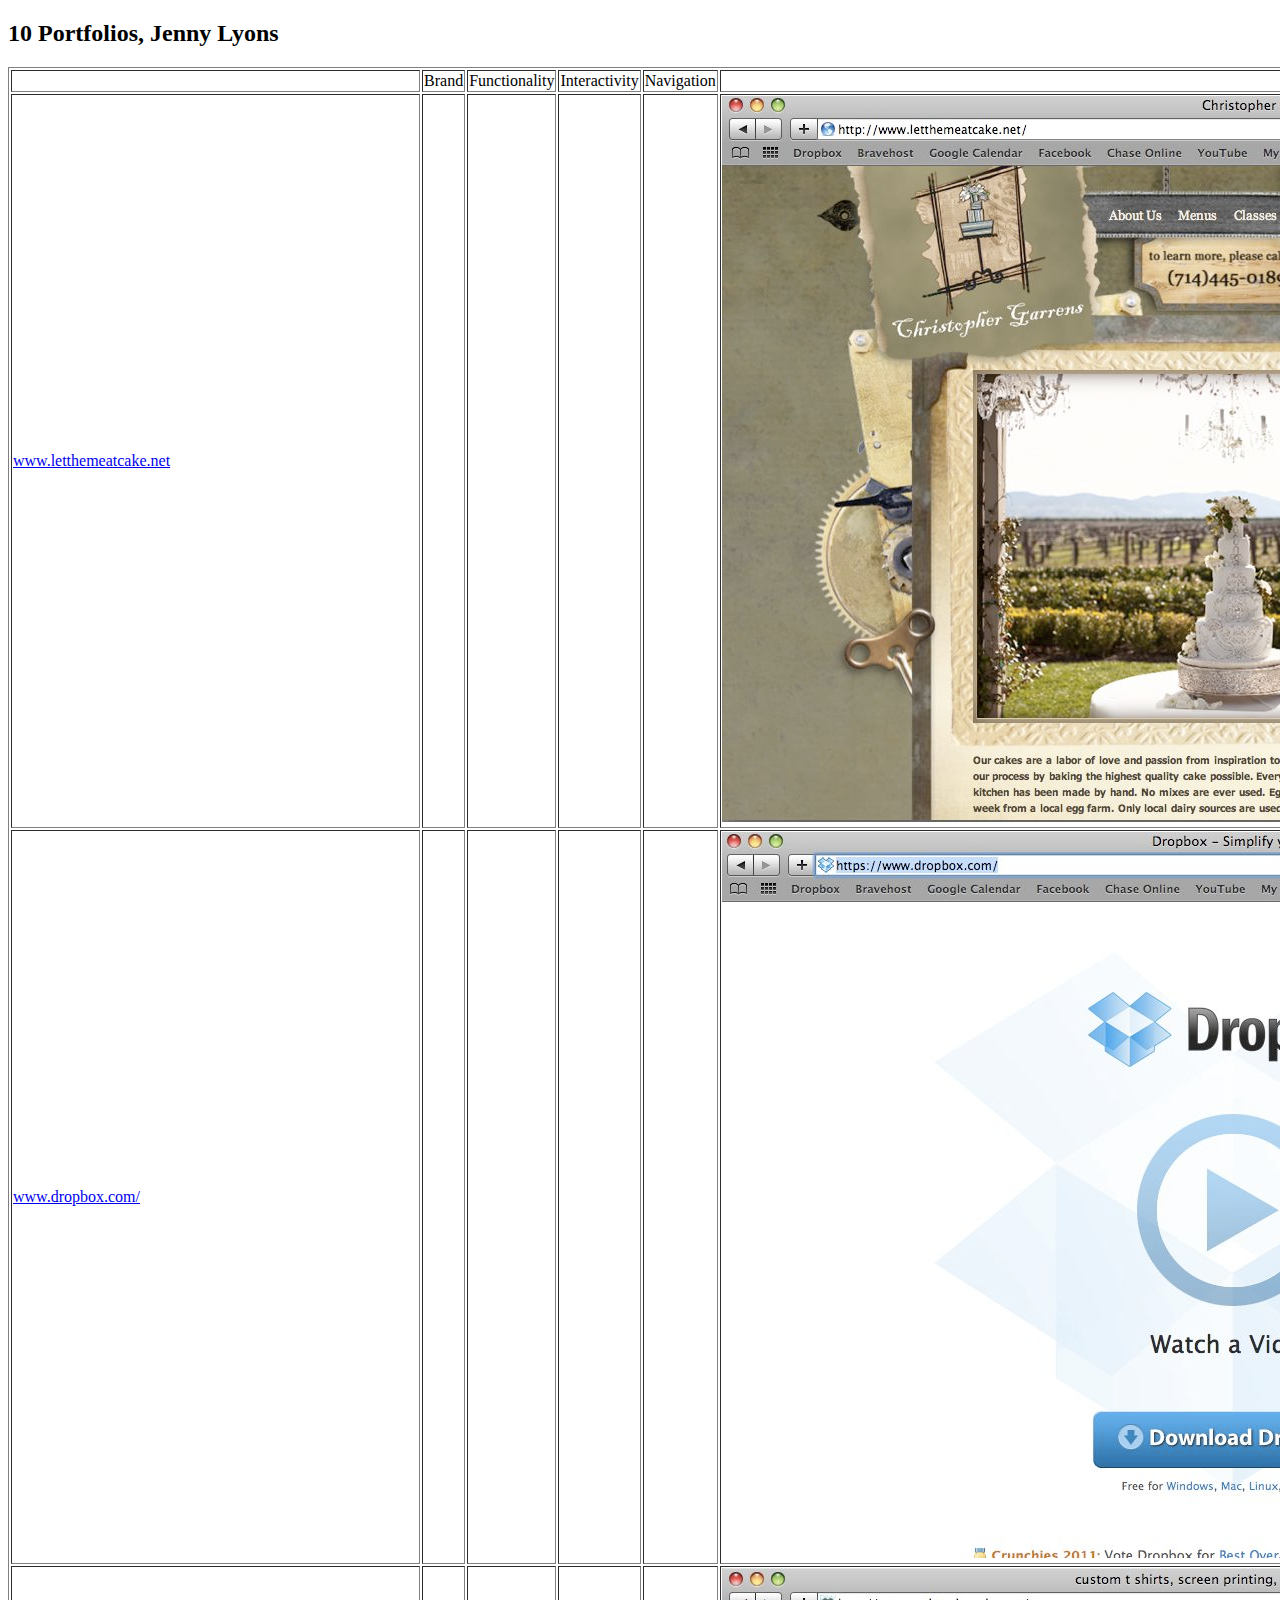
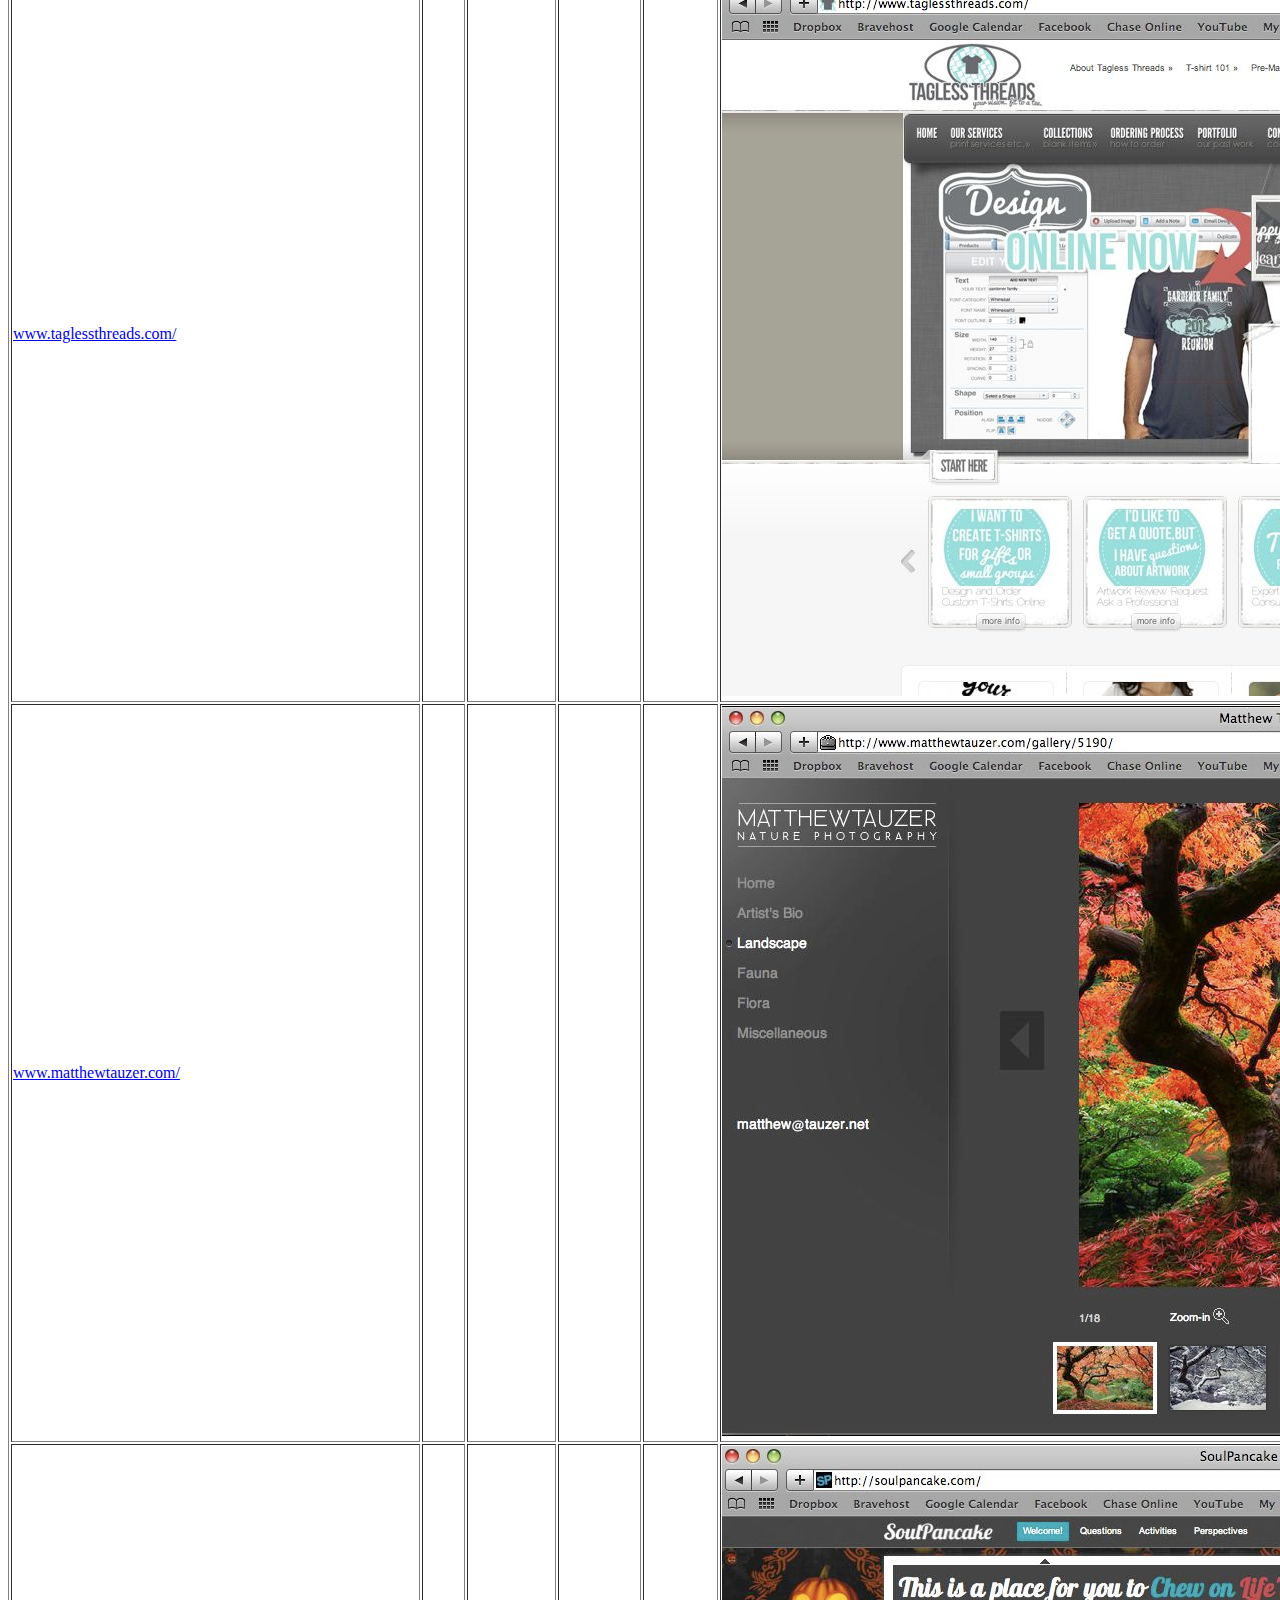
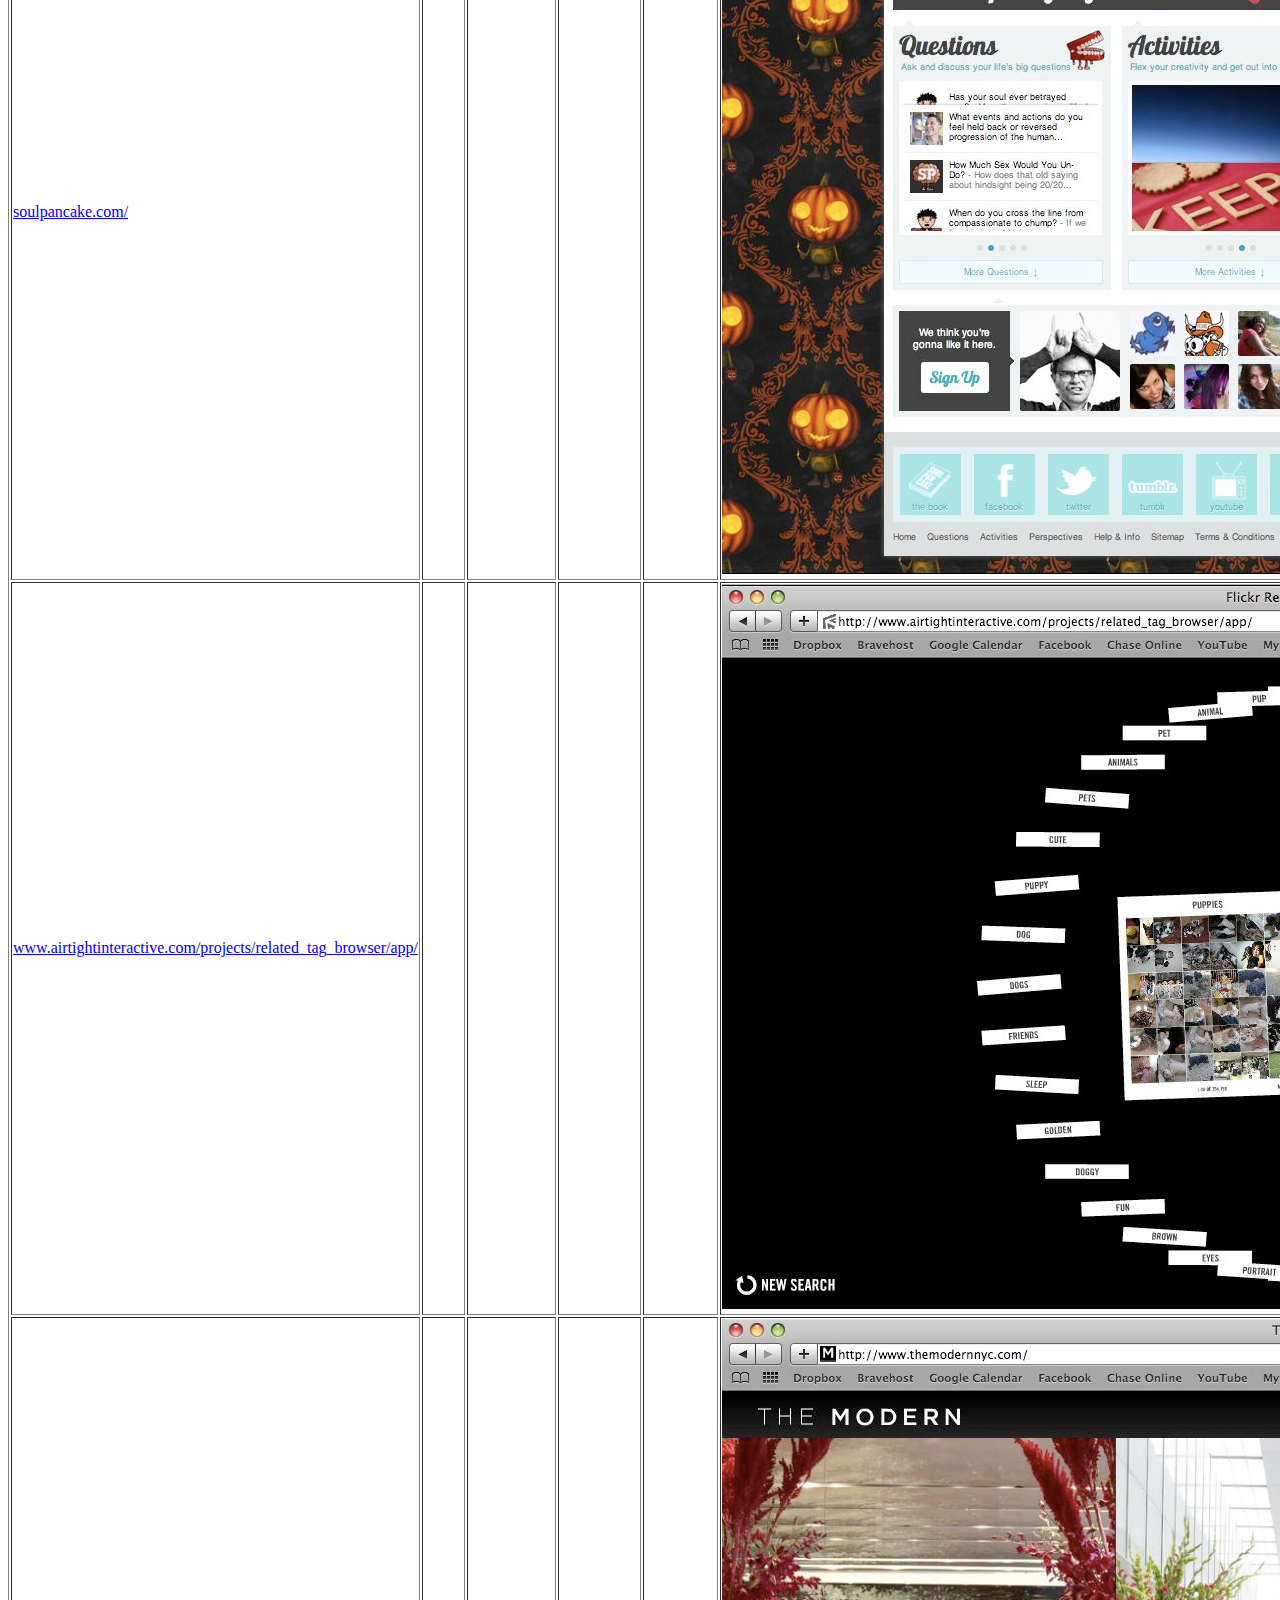
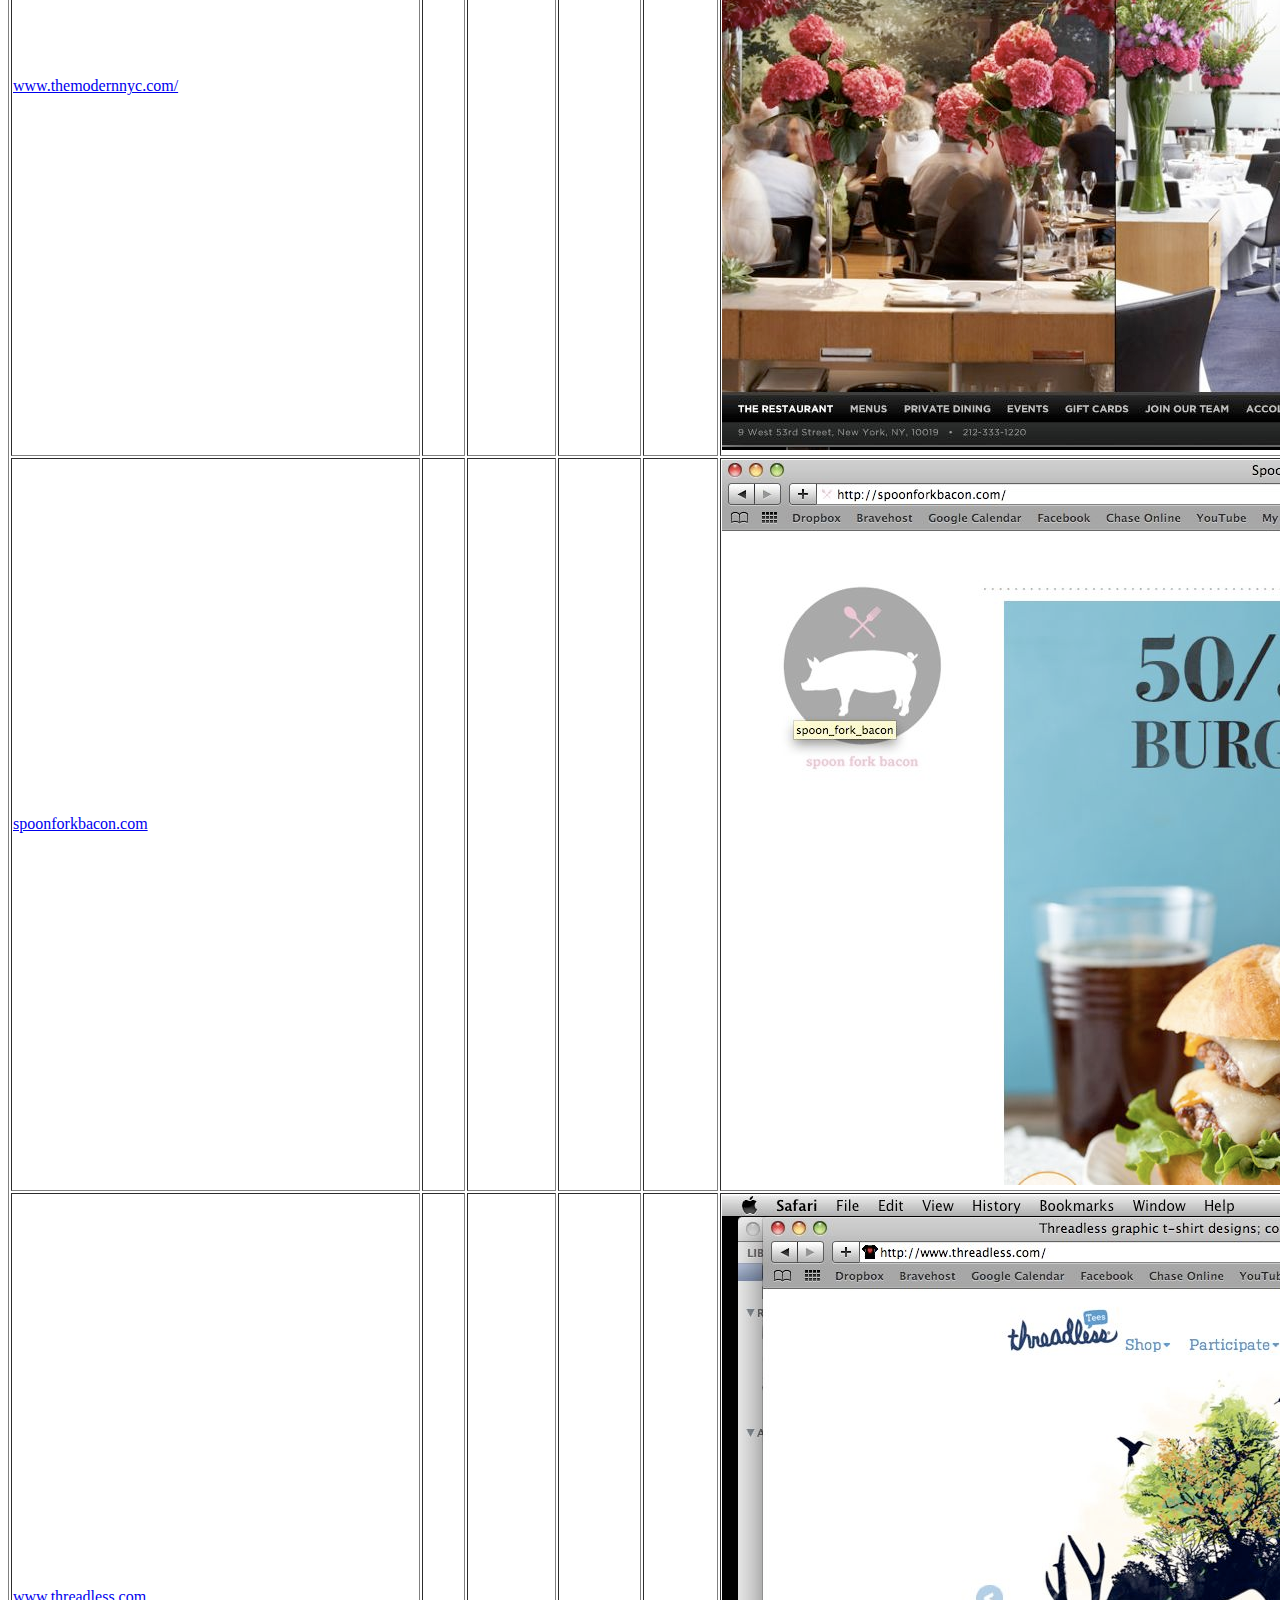
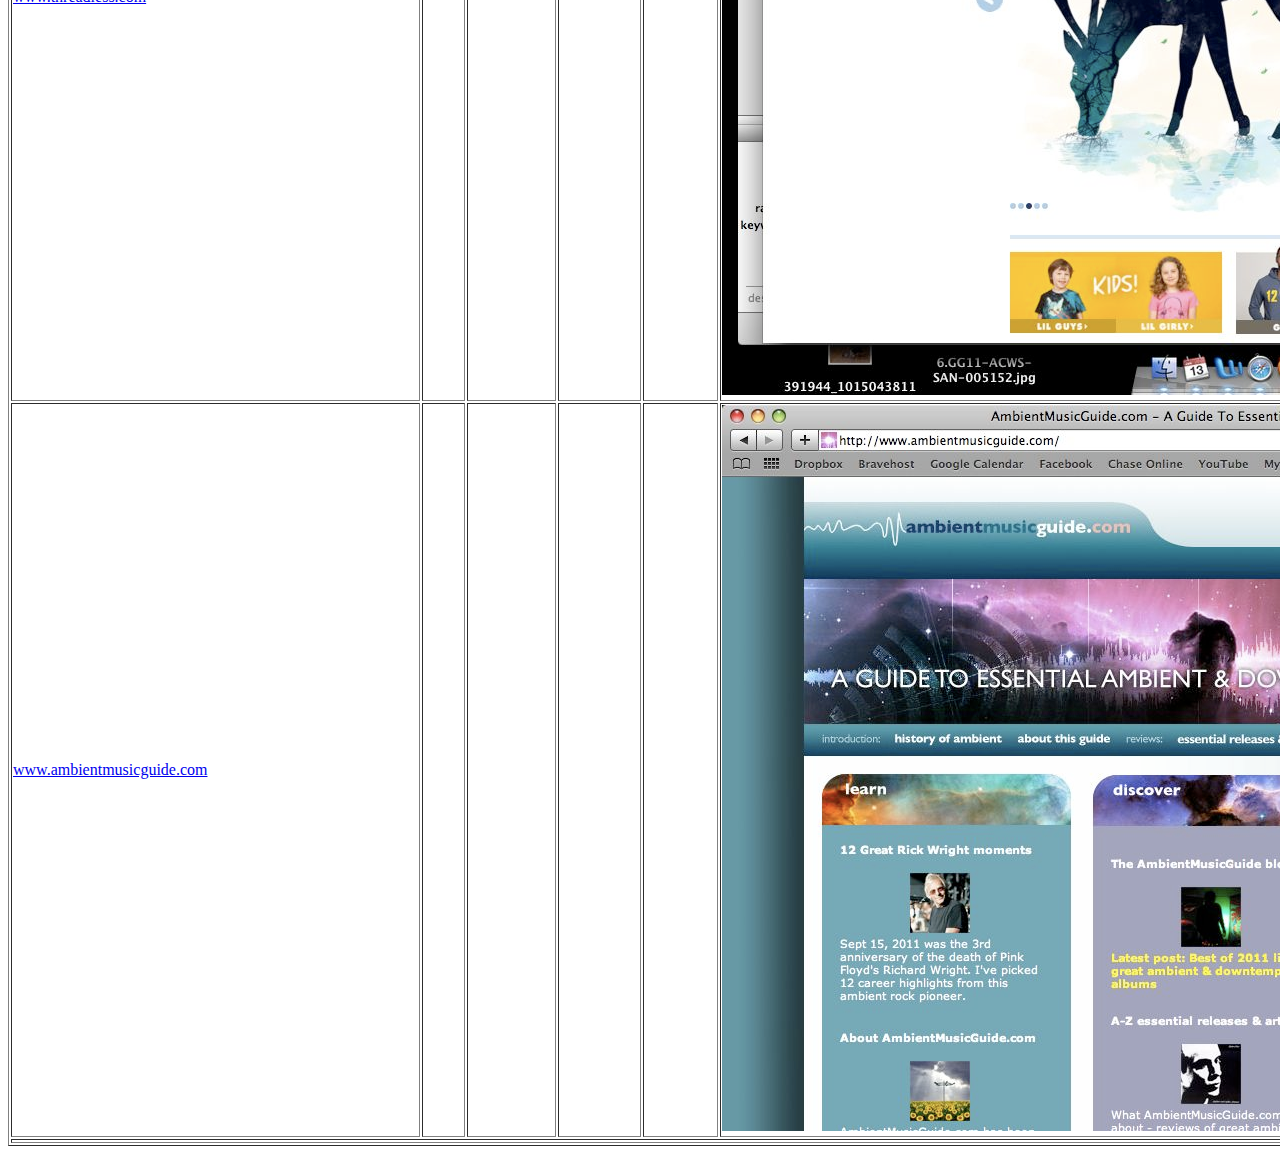
==== index.html @ cafb410e "I added all my files" ====
<!DOCTYPE html>
<html lang="en">
  <head>
    <meta charset="utf-8">
    <title>Portfolio Competitive Analysis</title>
    <meta name="description" content="something good should go here">
    <meta name="author" content="your name should go here">

    <!-- Le HTML5 shim, for IE6-8 support of HTML elements -->
    <!--[if lt IE 9]>
      <script src="http://html5shim.googlecode.com/svn/trunk/html5.js"></script>
    <![endif]-->

    <!-- Base Stylsheets -->
    <link rel="stylesheet" href="stylesheets/lib/bootstrap.css" >

	<!-- Your Stylesheets -->
	<link rel="stylesheet" href="stylesheets/main.css" >

	<!-- Base Javascripts -->
    <script src="javascripts/lib/base.js"></script>

	<!-- Your Javascripts -->
    <script src="javascripts/main.js"></script>
  </head>

<!-- website layout examples
    1) /Three boxes (one big up top, two smaller below)
    2) 3-D screenshots (looks like cover flow)
    3) Advanced grid (big pic up top, 2x3 grid below)
    4) /Featured graphic (lots of white space, one prominent graphic)
    5) /5 boxes (One big, 4 along bottom)
    6) Fixed sidebar (one bar on side, rest of the site conforms to one of the above)
    7) Headline and gallery (logo/copy above, 3x3 ractangle grid)
    8) /Featured photo (logo/copy on side, rest of page is one pic)
    9) /Power grid (2 large pics above, then separate section with smaller grid)
    10) Full Screen Photo (whole page is one pic, content on a bar that lays over)
    
-->

  <body>
    <div class="container">
      <h2> 10 Portfolios, Jenny Lyons </h2>
      <table border="1">
	<!-- This is the title row-->
	<tr> 
		<td>  </td>
		<td> Brand </td>
		<td> Functionality </td>
		<td> Interactivity </td>
		<td> Navigation </td>
		<td>  </td>
	</tr>
	
	<!-- Website #1 -->
	<tr>
		<td> <a href="http://www.letthemeatcake.net/"> www.letthemeatcake.net </a> </td>
		<td>  </td>
		<td>  </td>
		<td>  </td>
		<td>  </td>
		<td> <img src="images/letthemeatcake.jpg"/> </td>
	</tr>

	<!-- Website #2 -->
	<tr>
		<td> <a href="https://www.dropbox.com/"> www.dropbox.com/ </a> </td>
		<td>  </td>
		<td>  </td>
		<td>  </td>
		<td>  </td>
		<td> <img src="images/dropbox.jpg"/> </td>
	</tr>
	
	<!-- Website #3 -->
	<tr>
		<td> <a href="http://www.taglessthreads.com/"> www.taglessthreads.com/ </a> </td>
		<td>  </td>
		<td>  </td>
		<td>  </td>
		<td>  </td>
		<td> <img src="images/tagthread.jpg"/> </td>
	</tr>
	
	<!-- Website #4 -->
	<tr>
		<td> <a href="http://www.matthewtauzer.com/"> www.matthewtauzer.com/ </a> </td>
		<td>  </td>
		<td>  </td>
		<td>  </td>
		<td>  </td>
		<td> <img src="images/matthewtauzer.jpg"/> </td>
	</tr>
	
	<!-- Website #5 -->
	<tr>
		<td> <a href="http://soulpancake.com/"> soulpancake.com/ </a> </td>
		<td>  </td>
		<td>  </td>
		<td>  </td>
		<td>  </td>
		<td> <img src="images/soulpancake.jpg"/> </td>
	</tr>
	
	<!-- Website #6 -->
	<tr>
		<td> <a href="http://www.airtightinteractive.com/projects/related_tag_browser/app/"> www.airtightinteractive.com/projects/related_tag_browser/app/ </a> </td>
		<td>  </td>
		<td>  </td>
		<td>  </td>
		<td>  </td>
		<td> <img src="images/tagbrowser.jpg"/> </td>
	</tr>
	
	<!-- Website #7 -->
	<tr>
		<td> <a href="http://www.themodernnyc.com/"> www.themodernnyc.com/ </a> </td>
		<td>  </td>
		<td>  </td>
		<td>  </td>
		<td>  </td>
		<td> <img src="images/modern.jpg"/> </td>
	</tr>
	
	<!-- Website #8 -->
	<tr>
		<td> <a href="spoonforkbacon.com"> spoonforkbacon.com </a> </td>
		<td>  </td>
		<td>  </td>
		<td>  </td>
		<td>  </td>
		<td> <img src="images/spoonforkbacon.jpg"/> </td>
	</tr>
	
	<!-- Website #9 -->
	<tr>
		<td> <a href="www.threadless.com"> www.threadless.com </a> </td>
		<td>  </td>
		<td>  </td>
		<td>  </td>
		<td>  </td>
		<td> <img src="images/threadless.jpg"/> </td>
	</tr>
	
	<!-- Website #10 -->
	<tr>
		<td> <a href="http://www.ambientmusicguide.com"> www.ambientmusicguide.com </a> </td>
		<td>  </td>
		<td>  </td>
		<td>  </td>
		<td>  </td>
		<td> <img src="images/ambientmusic.jpg"/> </td>
	</tr>
	
	<!-- My sketch -->
	<tr>
		<td colspan="6">
		<!-- <img src="INSERT FILE NAME"/> -->
		</td>
	</tr>
	      
      </table>
    </div>
  </body>
</html>
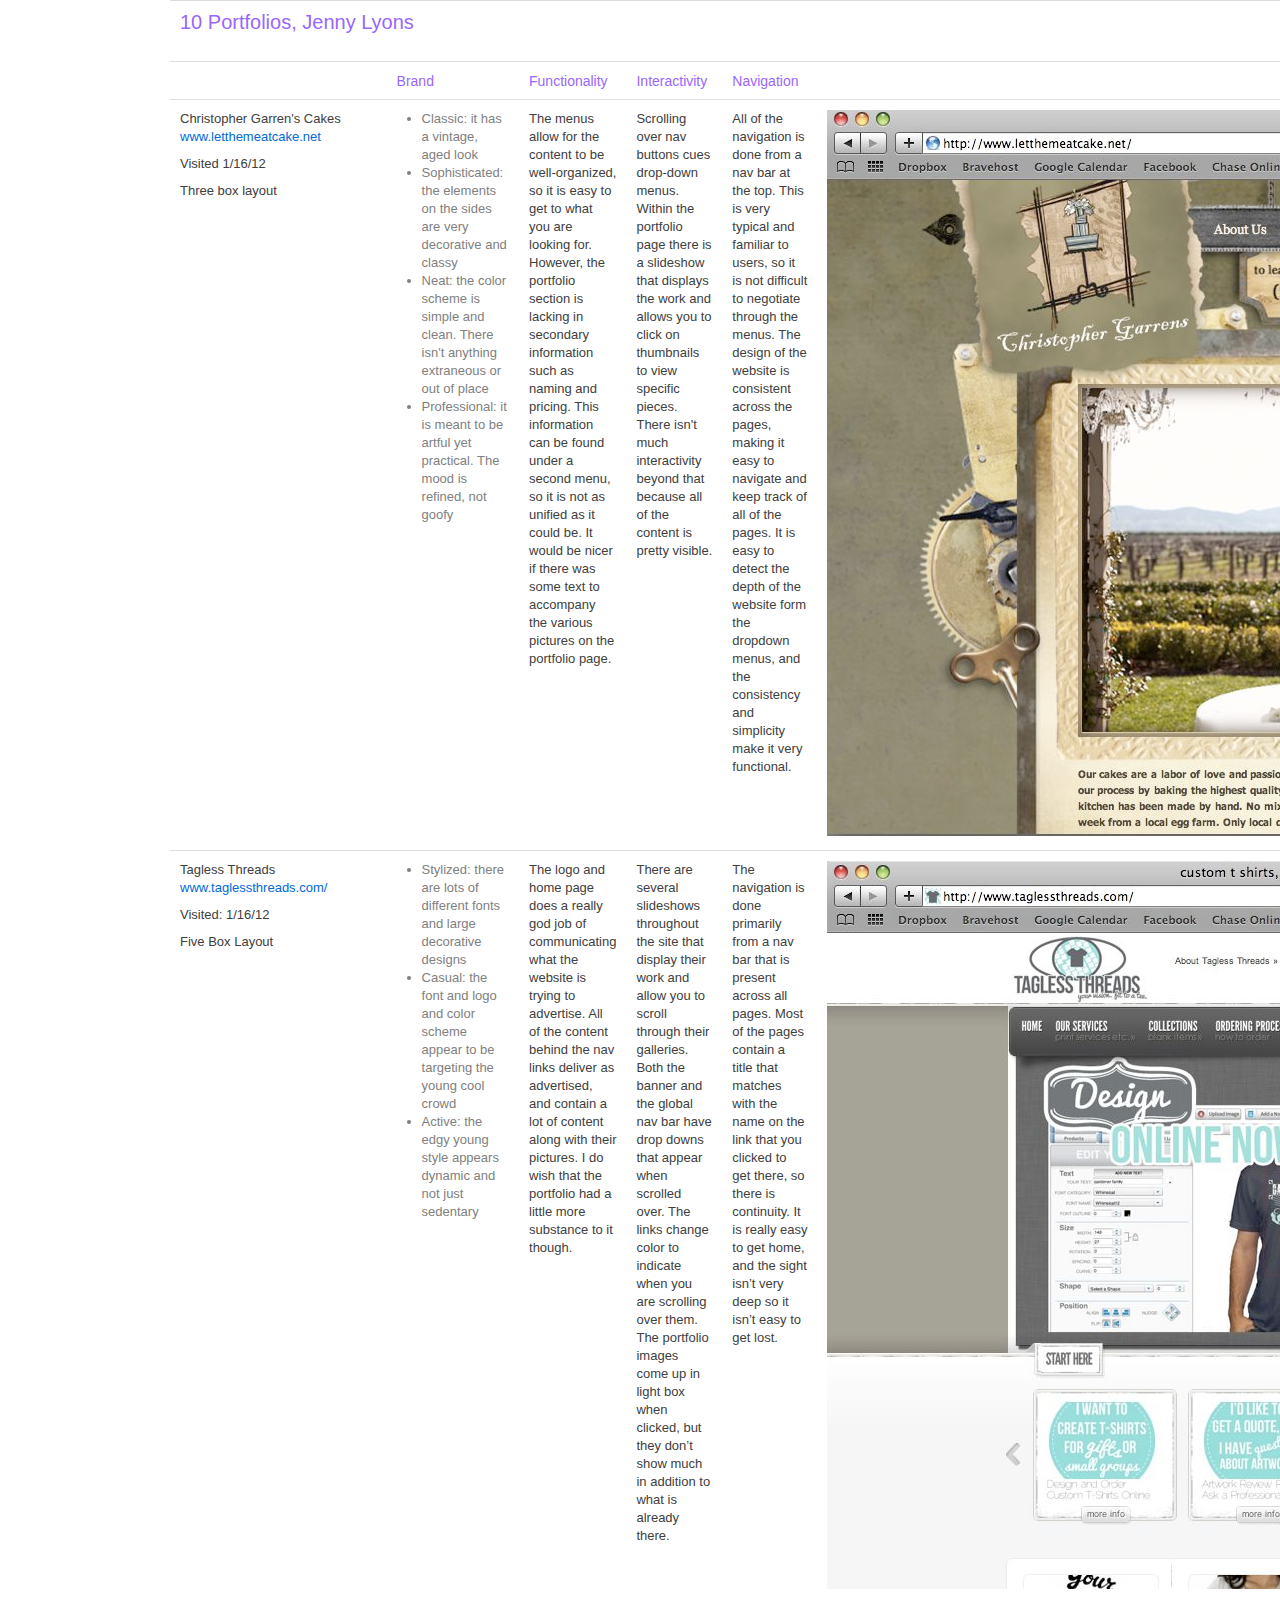
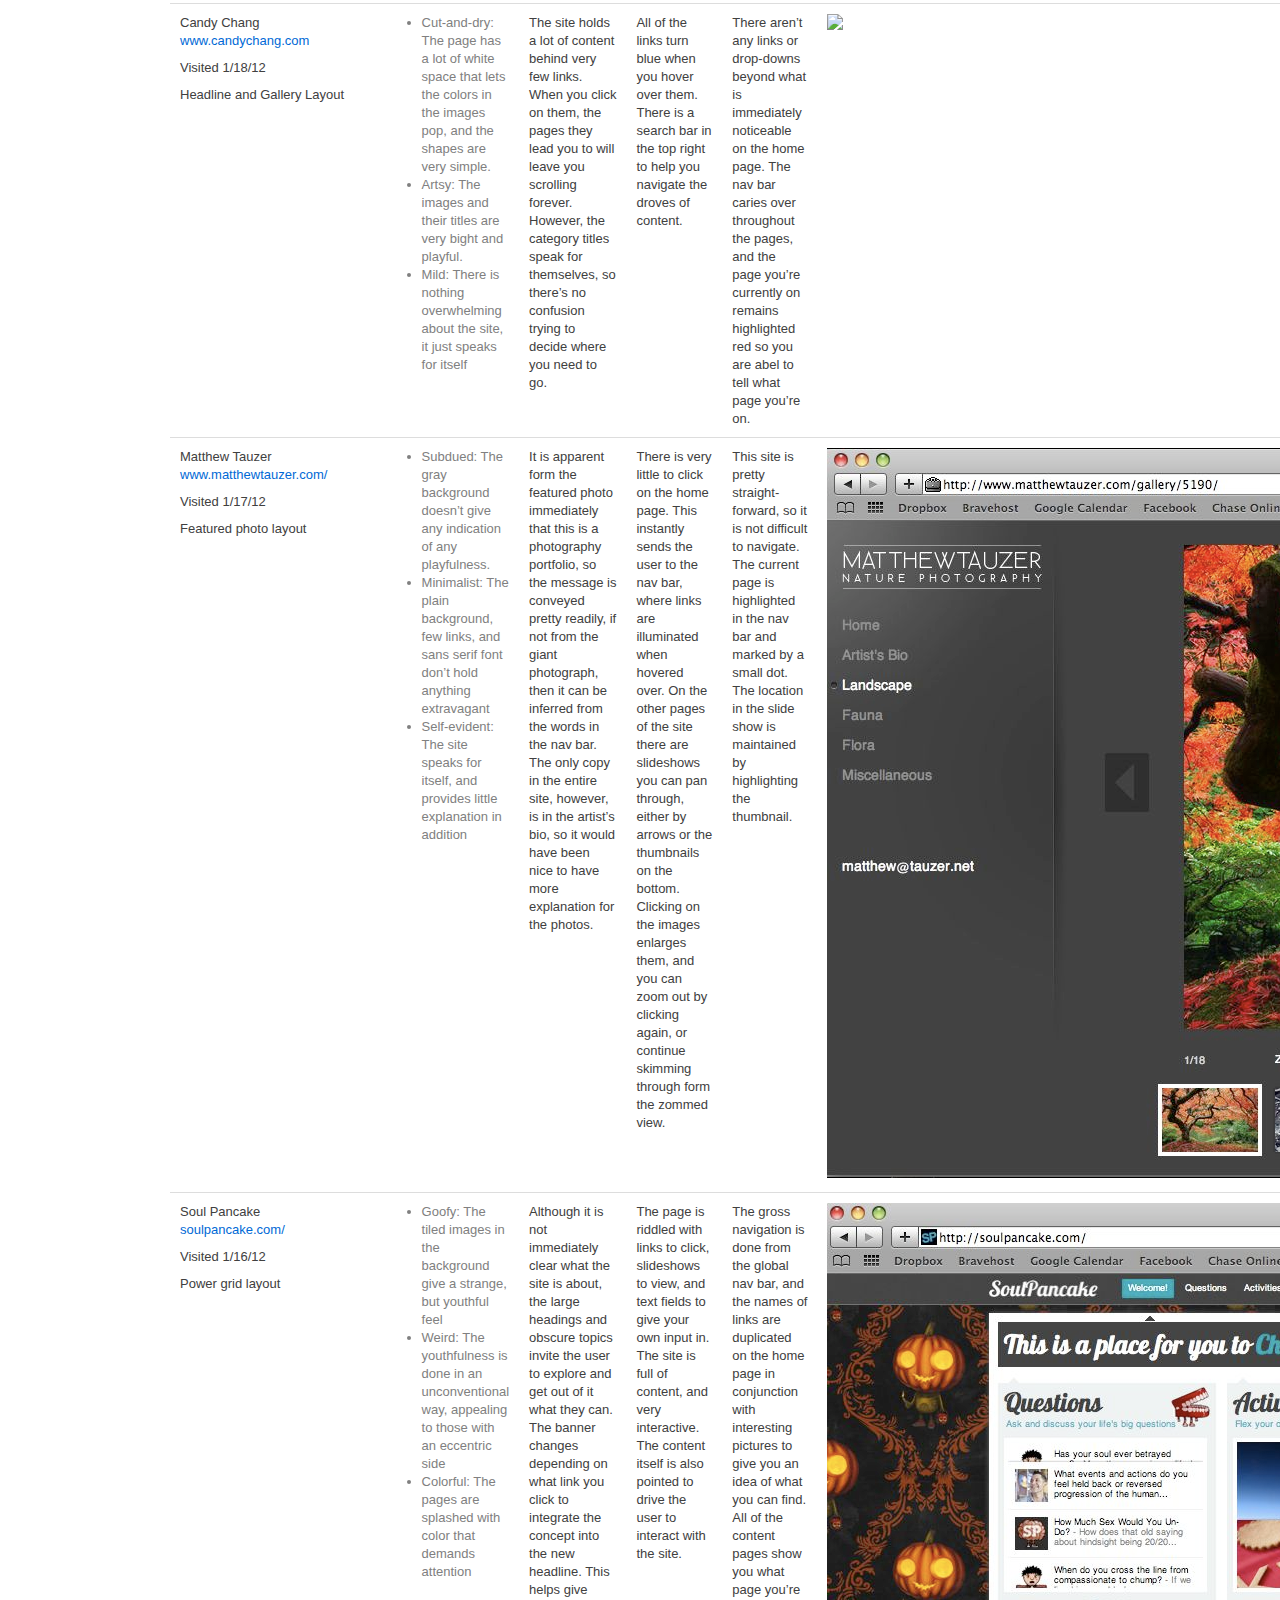
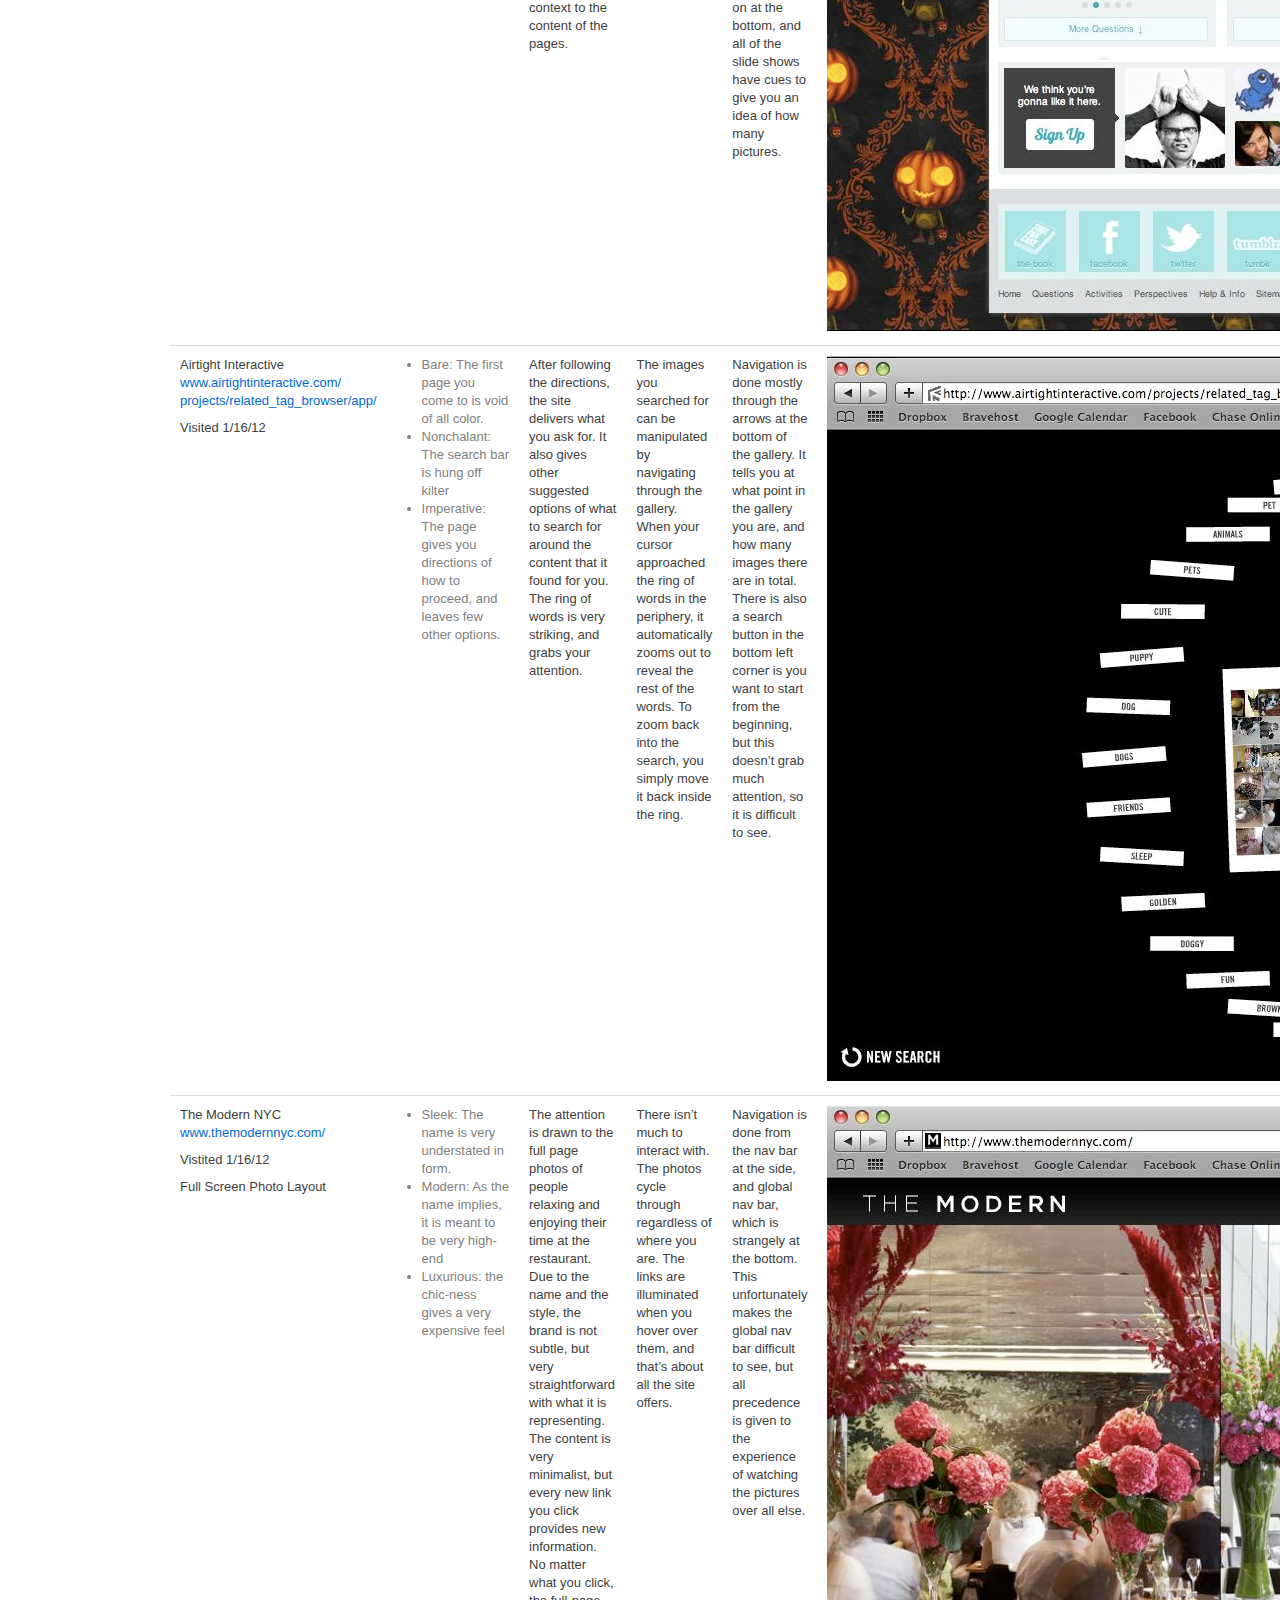
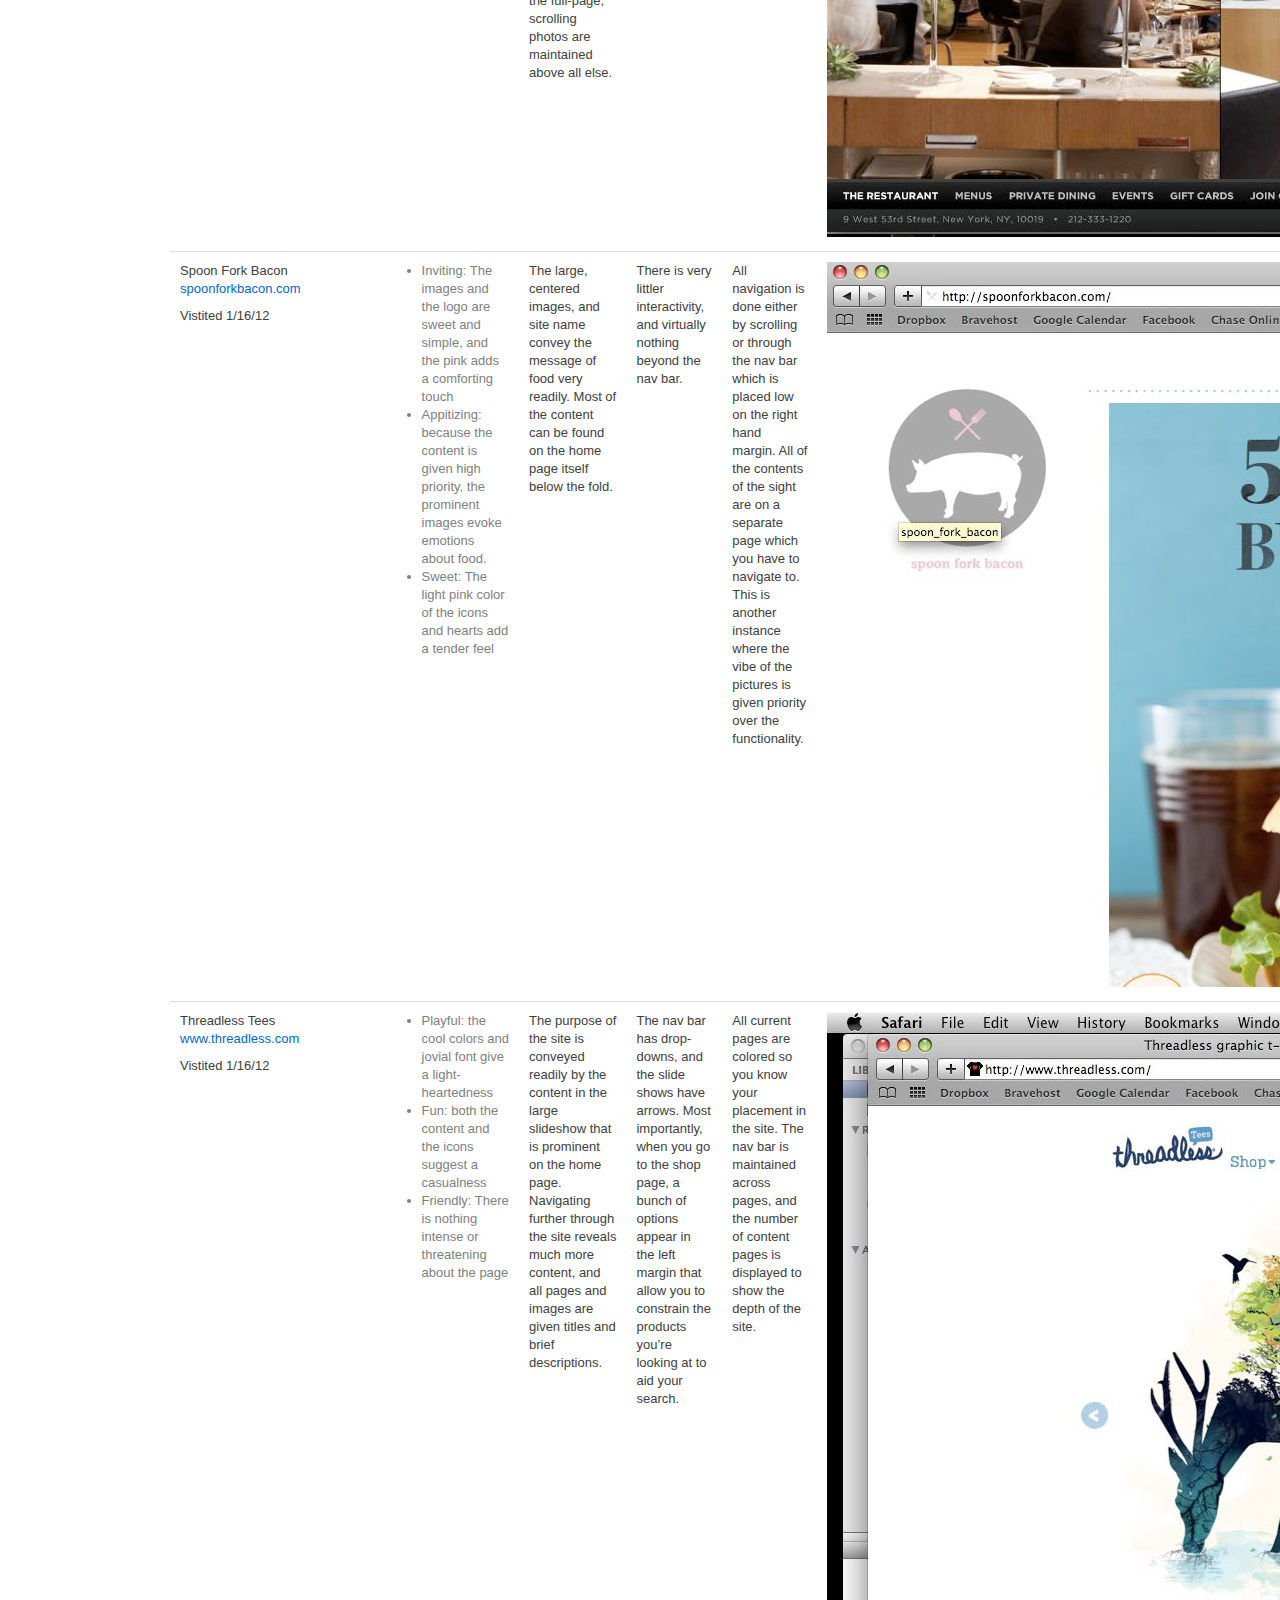
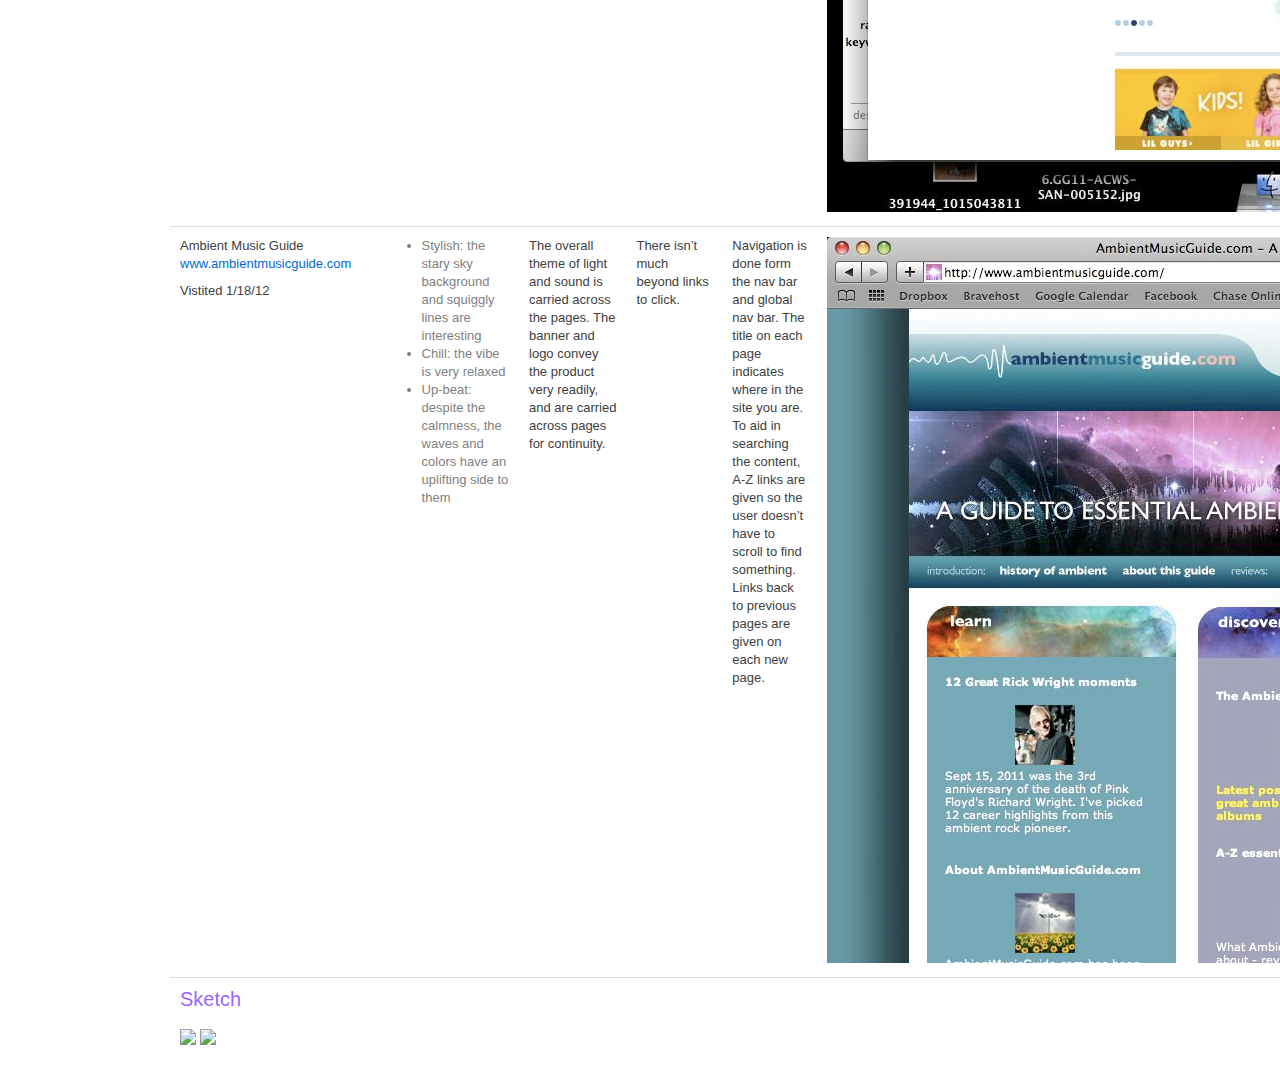
==== commit 2c9da971: "sorry it's late" ====
--- a/index.html
+++ b/index.html
@@ -3,8 +3,8 @@
   <head>
     <meta charset="utf-8">
     <title>Portfolio Competitive Analysis</title>
-    <meta name="description" content="something good should go here">
-    <meta name="author" content="your name should go here">
+    <meta name="description" content="A Critical Analysis of Web Based Portfolios">
+    <meta name="author" content="Jenny Lyons">
 
     <!-- Le HTML5 shim, for IE6-8 support of HTML elements -->
     <!--[if lt IE 9]>
@@ -28,22 +28,30 @@
     1) /Three boxes (one big up top, two smaller below)
     2) 3-D screenshots (looks like cover flow)
     3) Advanced grid (big pic up top, 2x3 grid below)
-    4) /Featured graphic (lots of white space, one prominent graphic)
+    4) Featured graphic (lots of white space, one prominent graphic)
     5) /5 boxes (One big, 4 along bottom)
     6) Fixed sidebar (one bar on side, rest of the site conforms to one of the above)
-    7) Headline and gallery (logo/copy above, 3x3 ractangle grid)
+    7) /Headline and gallery (logo/copy above, 3x3 ractangle grid)
     8) /Featured photo (logo/copy on side, rest of page is one pic)
     9) /Power grid (2 large pics above, then separate section with smaller grid)
-    10) Full Screen Photo (whole page is one pic, content on a bar that lays over)
+    10) /Full Screen Photo (whole page is one pic, content on a bar that lays over)
     
 -->
 
   <body>
     <div class="container">
-      <h2> 10 Portfolios, Jenny Lyons </h2>
+      
       <table border="1">
+	<!-- This is the header row-->
+	<tr>
+		<td colspan="6">
+		<h1> 10 Portfolios, Jenny Lyons </h1>
+		</td>
+	</tr>
+	
+	
 	<!-- This is the title row-->
-	<tr> 
+	<tr class="titles"> 
 		<td>  </td>
 		<td> Brand </td>
 		<td> Functionality </td>
@@ -54,108 +62,257 @@
 	
 	<!-- Website #1 -->
 	<tr>
-		<td> <a href="http://www.letthemeatcake.net/"> www.letthemeatcake.net </a> </td>
-		<td>  </td>
-		<td>  </td>
-		<td>  </td>
-		<td>  </td>
+		<td> 
+			Christopher Garren's Cakes
+			<p><a href="http://www.letthemeatcake.net/"> www.letthemeatcake.net </a> 
+			<p>Visited 1/16/12	
+			<p>Three box layout
+		</td>
+			<!-- Brand -->
+		<td> 
+			<ul>
+				<li>Classic: it has a vintage, aged look</li>
+				<li>Sophisticated: the elements on the sides are very decorative and classy   </li>
+				<li>Neat: the color scheme is simple and clean. There isn't anything extraneous or out of place</li>
+				<li>Professional: it is meant to be artful yet practical. The mood is refined, not goofy</li>
+			</ul>
+		</td>
+			<!-- Functionality -->
+		<td> The menus allow for the content to be well-organized, so it is easy to get to what you are looking for. However, the portfolio section is lacking in secondary information such as naming and pricing. This information can be found under a second menu, so it is not as unified as it could be. It would be nicer if there was some text to accompany the various pictures on the portfolio page. </td>
+			<!-- Interactivity -->
+		<td> Scrolling over nav buttons cues drop-down menus. Within the portfolio page there is a slideshow that displays the work and allows you to click on thumbnails to view specific pieces. There isn't much interactivity beyond that because all of the content is pretty visible. </td>
+			<!-- Navigation -->
+		<td> All of the navigation is done from a nav bar at the top. This is very typical and familiar to users, so it is not difficult to negotiate through the menus. The design of the website is consistent across the pages, making it easy to navigate and keep track of all of the pages. It is easy to detect the depth of the website form the dropdown menus, and the consistency and simplicity make it very functional. </td>
 		<td> <img src="images/letthemeatcake.jpg"/> </td>
 	</tr>
 
 	<!-- Website #2 -->
 	<tr>
-		<td> <a href="https://www.dropbox.com/"> www.dropbox.com/ </a> </td>
-		<td>  </td>
-		<td>  </td>
-		<td>  </td>
-		<td>  </td>
-		<td> <img src="images/dropbox.jpg"/> </td>
+		<td> 
+			Tagless Threads
+			<p><a href="http://www.taglessthreads.com/"> www.taglessthreads.com/ </a>
+			<p>Visited: 1/16/12
+			<p>Five Box Layout
+		</td>
+			<!-- Brand -->
+		<td>  
+			<ul>
+				<li>Stylized: there are lots of different fonts and large decorative designs</li>
+				<li>Casual: the font and logo and color scheme appear to be targeting the young cool crowd</li>
+				<li>Active: the edgy young style appears dynamic and not just sedentary</li>
+			</ul>
+		</td>
+			<!-- Functionality -->
+		<td> The logo and home page does a really god job of communicating what the website is trying to advertise. All of the content behind the nav links deliver as advertised, and contain a lot of content along with their pictures. I do wish that the portfolio had a little more substance to it though. </td>
+			<!-- Interactivity -->
+		<td> There are several slideshows throughout the site that display their work and allow you to scroll through their galleries. Both the banner and the global nav bar have drop downs that appear when scrolled over. The links change color to indicate when you are scrolling over them. The portfolio images come up in light box when clicked, but they don’t show much in addition to what is already there.  </td>
+			<!-- Navigation -->
+		<td> The navigation is done primarily from a nav bar that is present across all pages. Most of the pages contain a title that matches with the name on the link that you clicked to get there, so there is continuity. It is really easy to get home, and the sight isn’t very deep so it isn’t easy to get lost.  </td>
+		<td> <img src="images/tagthread.jpg"/> </td>
 	</tr>
 	
 	<!-- Website #3 -->
 	<tr>
-		<td> <a href="http://www.taglessthreads.com/"> www.taglessthreads.com/ </a> </td>
-		<td>  </td>
-		<td>  </td>
-		<td>  </td>
-		<td>  </td>
-		<td> <img src="images/tagthread.jpg"/> </td>
+		<td>
+			Candy Chang 
+			<p><a href="www.candychang.com"> www.candychang.com </a> 
+			<p>Visited 1/18/12
+			<p>Headline and Gallery Layout
+		</td>
+			<!-- Brand -->
+		<td>  
+			<ul>
+				<li>Cut-and-dry: The page has a lot of white space that lets the colors in the images pop, and the shapes are very simple.</li>
+				<li>Artsy: The images and their titles are very bight and playful. </li>
+				<li>Mild: There is nothing overwhelming about the site, it just speaks for itself</li>
+			</ul>
+		</td>
+			<!-- Functionality -->
+		<td> The site holds a lot of content behind very few links. When you click on them, the pages they lead you to will leave you scrolling forever. However, the category titles speak for themselves, so there’s no confusion trying to decide where you need to go.  </td>
+			<!-- Interactivity -->
+		<td> All of the links turn blue when you hover over them. There is a search bar in the top right to help you navigate the droves of content. </td>
+			<!-- Navigation -->
+		<td> There aren’t any links or drop-downs beyond what is immediately noticeable on the home page. The nav bar caries over throughout the pages, and the page you’re currently on remains highlighted red so you are abel to tell what page you’re on. </td>
+		<td> <img src="images/candychang.jpg"/> </td>
 	</tr>
 	
 	<!-- Website #4 -->
 	<tr>
-		<td> <a href="http://www.matthewtauzer.com/"> www.matthewtauzer.com/ </a> </td>
-		<td>  </td>
-		<td>  </td>
-		<td>  </td>
-		<td>  </td>
+		<td>
+			Matthew Tauzer 
+			<p><a href="http://www.matthewtauzer.com/"> www.matthewtauzer.com/ </a> 
+			<p>Visited 1/17/12
+			<p>Featured photo layout
+		</td>
+			<!-- Brand -->
+		<td>  
+			<ul>
+				<li>Subdued: The gray background doesn’t give any indication of any playfulness.</li>
+				<li>Minimalist: The plain background, few links, and sans serif font don’t hold anything extravagant</li>
+				<li>Self-evident: The site speaks for itself, and provides little explanation in addition</li>
+			</ul>
+		</td>
+			<!-- Functionality -->
+		<td> It is apparent form the featured photo immediately that this is a photography portfolio, so the message is conveyed pretty readily, if not from the giant photograph, then it can be inferred from the words in the nav bar. The only copy in the entire site, however, is in the artist’s bio, so it would have been nice to have more explanation for the photos. </td>
+			<!-- Interactivity -->
+		<td> There is very little to click on the home page. This instantly sends the user to the nav bar, where links are illuminated when hovered over. On the other pages of the site there are slideshows you can pan through, either by arrows or the thumbnails on the bottom. Clicking on the images enlarges them, and you can zoom out by clicking again, or continue skimming through form the zommed view.  </td>
+			<!-- Navigation -->
+		<td> This site is pretty straight-forward, so it is not difficult to navigate. The current page is highlighted in the nav bar and marked by a small dot. The location in the slide show is maintained by highlighting the thumbnail. </td>
 		<td> <img src="images/matthewtauzer.jpg"/> </td>
 	</tr>
 	
 	<!-- Website #5 -->
 	<tr>
-		<td> <a href="http://soulpancake.com/"> soulpancake.com/ </a> </td>
-		<td>  </td>
-		<td>  </td>
-		<td>  </td>
-		<td>  </td>
+		<td> Soul Pancake
+			<p><a href="http://soulpancake.com/"> soulpancake.com/ </a> 
+			<p>Visited 1/16/12
+			<p>Power grid layout
+		</td>
+			<!-- Brand -->
+		<td>  
+			<ul>
+				<li>Goofy: The tiled images in the background give a strange, but youthful feel</li>
+				<li>Weird: The youthfulness is done in an unconventional way, appealing to those with an eccentric side</li>
+				<li>Colorful: The pages are splashed with color that demands attention</li>
+			</ul>
+		</td>
+			<!-- Functionality -->
+		<td> Although it is not immediately clear what the site is about, the large headings and obscure topics invite the user to explore and get out of it what they can. The banner changes depending on what link you click to integrate the concept into the new headline. This helps give context to the content of the pages.  </td>
+			<!-- Interactivity -->
+		<td> The page is riddled with links to click, slideshows to view, and text fields to give your own input in. The site is full of content, and very interactive. The content itself is also pointed to drive the user to interact with the site. </td>
+			<!-- Navigation -->
+		<td> The gross navigation is done from the global nav bar, and the names of links are duplicated on the home page in conjunction with interesting pictures to give you an idea of what you can find. All of the content pages show you what page you’re on at the bottom, and all of the slide shows have cues to give you an idea of how many pictures.  </td>
 		<td> <img src="images/soulpancake.jpg"/> </td>
 	</tr>
 	
 	<!-- Website #6 -->
 	<tr>
-		<td> <a href="http://www.airtightinteractive.com/projects/related_tag_browser/app/"> www.airtightinteractive.com/projects/related_tag_browser/app/ </a> </td>
-		<td>  </td>
-		<td>  </td>
-		<td>  </td>
-		<td>  </td>
+		<td> 
+			Airtight Interactive
+			<p><a href="http://www.airtightinteractive.com/projects/related_tag_browser/app/"> 
+			www.airtightinteractive.com/<br>projects/related_tag_browser/app/ </a> 
+			<p>Visited 1/16/12
+		</td>
+			<!-- Brand -->
+		<td>  
+			<ul>
+				<li>Bare: The first page you come to is void of all color.</li>
+				<li>Nonchalant: The search bar is hung off kilter</li>
+				<li>Imperative: The page gives you directions of how to proceed, and leaves few other options. </li>
+			</ul>
+		</td>
+			<!-- Functionality -->
+		<td> After following the directions, the site delivers what you ask for. It also gives other suggested options of what to search for around the content that it found for you. The ring of words is very striking, and grabs your attention.  </td>
+			<!-- Interactivity -->
+		<td> The images you searched for can be manipulated by navigating through the gallery. When your cursor approached the ring of words in the periphery, it automatically zooms out to reveal the rest of the words. To zoom back into the search, you simply move it back inside the ring.   </td>
+			<!-- Navigation -->
+		<td> Navigation is done mostly through the arrows at the bottom of the gallery. It tells you at what point in the gallery you are, and how many images there are in total. There is also a search button in the bottom left corner is you want to start from the beginning, but this doesn’t grab much attention, so it is difficult to see.  </td>
 		<td> <img src="images/tagbrowser.jpg"/> </td>
 	</tr>
 	
 	<!-- Website #7 -->
 	<tr>
-		<td> <a href="http://www.themodernnyc.com/"> www.themodernnyc.com/ </a> </td>
-		<td>  </td>
-		<td>  </td>
-		<td>  </td>
-		<td>  </td>
+		<td> 
+			The Modern NYC
+			<p><a href="http://www.themodernnyc.com/"> www.themodernnyc.com/ </a> 
+			<p>Vistited 1/16/12
+			<p> Full Screen Photo Layout
+		</td>
+			<!-- Brand -->
+		<td>  
+			<ul>
+				<li>Sleek: The name is very understated in form.</li>
+				<li>Modern: As the name implies, it is meant to be very high-end</li>
+				<li>Luxurious: the chic-ness gives a very expensive feel</li>
+			</ul>
+		</td>
+			<!-- Functionality -->
+		<td> The attention is drawn to the full page photos of people relaxing and enjoying their time at the restaurant. Due to the name and the style, the brand is not subtle, but very straightforward with what it is representing. The content is very minimalist, but every new link you click provides new information. No matter what you click, the full-page, scrolling photos are maintained above all else. </td>
+			<!-- Interactivity -->
+		<td> There isn’t much to interact with. The photos cycle through regardless of where you are. The links are illuminated when you hover over them, and that’s about all the site offers.  </td>
+			<!-- Navigation -->
+		<td> Navigation is done from the nav bar at the side, and global nav bar, which is strangely at the bottom. This unfortunately makes the global nav bar difficult to see, but all precedence is given to the experience of watching the pictures over all else.  </td>
 		<td> <img src="images/modern.jpg"/> </td>
 	</tr>
 	
 	<!-- Website #8 -->
 	<tr>
-		<td> <a href="spoonforkbacon.com"> spoonforkbacon.com </a> </td>
-		<td>  </td>
-		<td>  </td>
-		<td>  </td>
-		<td>  </td>
+		<td> 
+			Spoon Fork Bacon
+			<p><a href="spoonforkbacon.com"> spoonforkbacon.com </a> 
+			<p>Vistited 1/16/12
+		</td>
+			<!-- Brand -->
+		<td>  
+			<ul>
+				<li>Inviting: The images and the logo are sweet and simple, and the pink adds a comforting touch</li>
+				<li>Appitizing: because the content is given high priority, the prominent images evoke emotions about food.</li>
+				<li>Sweet: The light pink color of the icons and hearts add a tender feel</li>
+			</ul>
+		</td>
+			<!-- Functionality -->
+		<td> The large, centered images, and site name convey the message of food very readily. Most of the content can be found on the home page itself below the fold.  </td>
+			<!-- Interactivity -->
+		<td> There is very littler interactivity, and virtually nothing beyond the nav bar.  </td>
+			<!-- Navigation -->
+		<td> All navigation is done either by scrolling or through the nav bar which is placed low on the right hand margin. All of the contents of the sight are on a separate page which you have to navigate to. This is another instance where the vibe of the pictures is given priority over the functionality.  </td>
 		<td> <img src="images/spoonforkbacon.jpg"/> </td>
 	</tr>
 	
 	<!-- Website #9 -->
 	<tr>
-		<td> <a href="www.threadless.com"> www.threadless.com </a> </td>
-		<td>  </td>
-		<td>  </td>
-		<td>  </td>
-		<td>  </td>
+		<td> 
+			Threadless Tees
+			<p><a href="www.threadless.com"> www.threadless.com </a> 
+			<p>Vistited 1/16/12	
+		</td>
+			<!-- Brand -->
+		<td>  
+			<ul>
+				<li>Playful: the cool colors and jovial font give a light-heartedness</li>
+				<li>Fun: both the content and the icons suggest a casualness</li>
+				<li>Friendly: There is nothing intense or threatening about the page</li>
+			</ul>
+		</td>
+			<!-- Functionality -->
+		<td> The purpose of the site is conveyed readily by the content in the large slideshow that is prominent on the home page. Navigating further through the site reveals much more content, and all pages and images are given titles and brief descriptions.  </td>
+			<!-- Interactivity -->
+		<td> The nav bar has drop-downs, and the slide shows have arrows. Most importantly, when you go to the shop page, a bunch of options appear in the left margin that allow you to constrain the products you’re looking at to aid your search.  </td>
+			<!-- Navigation -->
+		<td> All current pages are colored so you know your placement in the site. The nav bar is maintained across pages, and the number of content pages is displayed to show the depth of the site.  </td>
 		<td> <img src="images/threadless.jpg"/> </td>
 	</tr>
 	
 	<!-- Website #10 -->
 	<tr>
-		<td> <a href="http://www.ambientmusicguide.com"> www.ambientmusicguide.com </a> </td>
-		<td>  </td>
-		<td>  </td>
-		<td>  </td>
-		<td>  </td>
+		<td> 
+			Ambient Music Guide
+			<p><a href="http://www.ambientmusicguide.com"> www.ambientmusicguide.com </a> 
+			<p>Vistited 1/18/12
+		</td>
+			<!-- Brand -->
+		<td>  
+			<ul>
+				<li>Stylish: the stary sky background and squiggly lines are interesting</li>
+				<li>Chill: the vibe is very relaxed</li>
+				<li>Up-beat: despite the calmness, the waves and colors have an uplifting side to them</li>
+			</ul>
+		</td>
+			<!-- Functionality -->
+		<td> The overall theme of light and sound is carried across the pages. The banner and logo convey the product very readily, and are carried across pages for continuity.  </td>
+			<!-- Interactivity -->
+		<td> There isn’t much beyond links to click. </td>
+			<!-- Navigation -->
+		<td> Navigation is done form the nav bar and global nav bar. The title on each page indicates where in the site you are. To aid in searching the content, A-Z links are given so the user doesn’t have to scroll to find something. Links back to previous pages are given on each new page.  </td>
 		<td> <img src="images/ambientmusic.jpg"/> </td>
 	</tr>
 	
 	<!-- My sketch -->
 	<tr>
 		<td colspan="6">
-		<!-- <img src="INSERT FILE NAME"/> -->
+			<h1> Sketch </h1>
+			<img src="images/Sketch1.jpg"/>
+			<img src="images/Sketch2.jpg"/>
 		</td>
 	</tr>
 	      
--- a/stylesheets/main.css
+++ b/stylesheets/main.css
@@ -0,0 +1,18 @@
+/* This is the style sheet for my comparative analysis table*/
+
+
+/* Header styling */
+h1	{
+		font: 20px "Futura", sans-serif;
+		color: #9966FF 
+	}
+	
+img {
+		height: 25%;
+	}
+	
+	
+tr.titles	{
+				font: 14px "Futura", sans-serif;
+				color: #9966FF
+			}